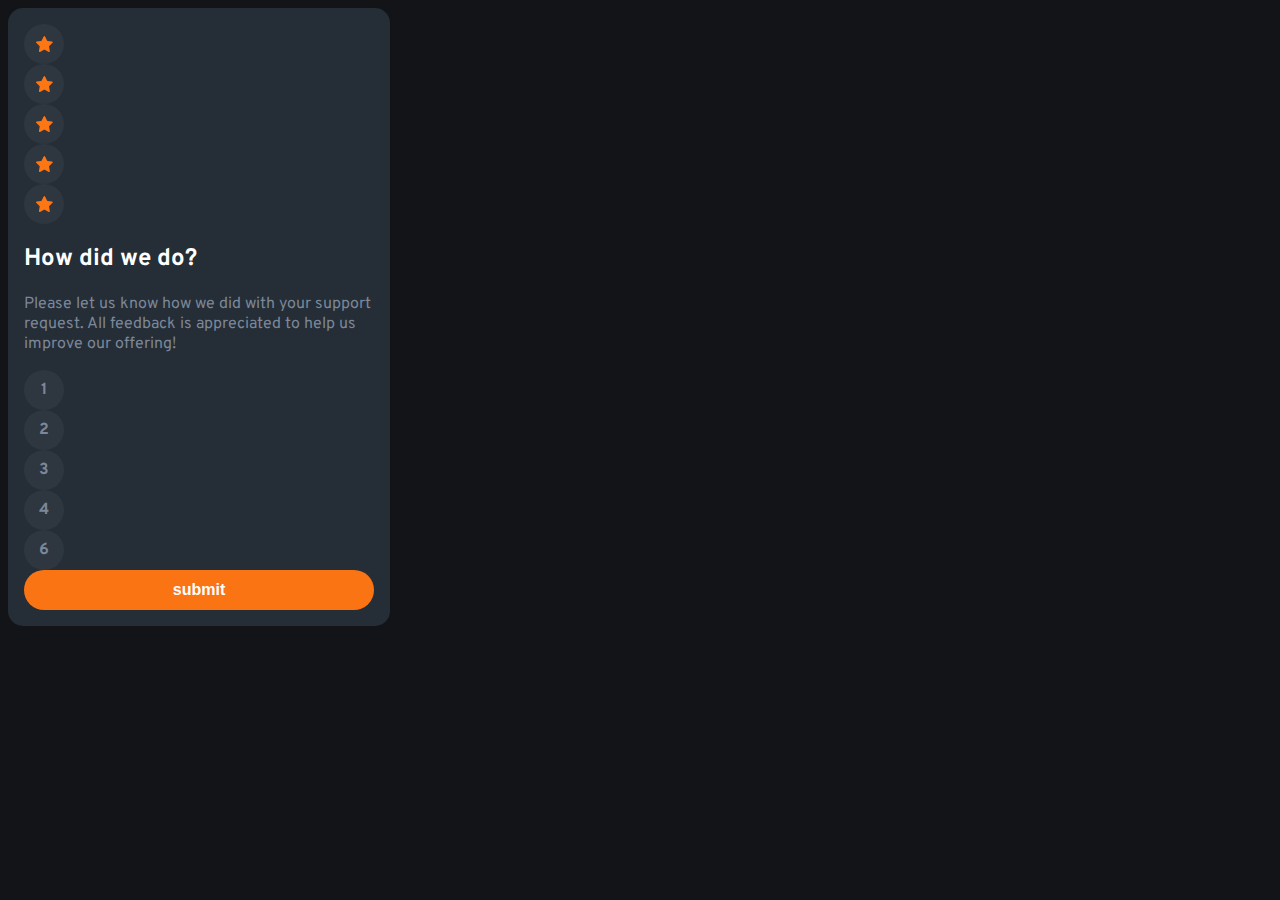
==== index.html @ 59e54c1f "worked on the html structer and the typography" ====
<html lang="en">
<head>
    <meta charset="UTF-8">
    <meta name="viewport" content="width=device-width, initial-scale=1.0">
    <title>rating component</title>
    <link rel="stylesheet" href="./style.css">
    <link rel="preconnect" href="https://fonts.googleapis.com">
    <link rel="preconnect" href="https://fonts.gstatic.com" crossorigin>
    <link href="https://fonts.googleapis.com/css2?family=Overpass:wght@400;700&display=swap" rel="stylesheet">
    <link rel="stylesheet" href="(https://fonts.google.com/specimen/Overpass)">
</head>
<body>
<div class="container">
    <div class="rating-container">
        <div class="rating-star-container">
            <div class="rating-star">
                <img src="./images/icon-star.svg" alt="star-icon" class="star-icon">
            </div>
            <div class="rating-star">
                <img src="./images/icon-star.svg" alt="star-icon" class="star-icon">
            </div>
            <div class="rating-star">
                <img src="./images/icon-star.svg" alt="star-icon" class="star-icon">
            </div>
            <div class="rating-star">
                <img src="./images/icon-star.svg" alt="star-icon" class="star-icon">
            </div>
            <div class="rating-star">
                <img src="./images/icon-star.svg" alt="star-icon" class="star-icon">
            </div>
            
        </div>
        <div class="rating-paragraph">
            <h2>How did we do?  </h2>
            <p>Please let us know how we did with your support request. All feedback is appreciated to help us improve our offering!</p>

        </div>
        <div class="rating-numbers">
            <div class="num-one rating-num">
                <h2>1</h2> 
            </div>
            <div class="num-two rating-num">
                <h2>2</h2>
            </div>
            <div class="num-three rating-num">
                <h2>3</h2>
            </div>
            <div class="num-four rating-num">
                <h2>4</h2>
            </div>
            <div class="num-five rating-num">
                <h2>6</h2>
            </div>

        </div>
        <div class="submit-button">
            <button>submit</button>
        </div>
    </div>
</div>    
</body>
</html>
---- style.css ----
body{
    background-color: hsl(216, 12%, 8%);
    font-family:'Overpass', sans-serif;;
}
/* ========================================
typography
*/

.rating-star,.rating-num{
    width: 2.5rem;
    height: 2.5rem;
    background-color:hsla(216, 12%, 54%, 10%);
    border-radius: 50%;
    display: grid;
    place-items: center;
}
.rating-num:hover{
    background-color: hsl(25, 97%, 53%);
    cursor: pointer;
}
.rating-num h2{
    font-size: 1rem;
    margin: 0;
}
.rating-paragraph h2{
    font-size: 1.5rem;
    color: #fff;
    font-weight: 700;
    text-align: left;
}
.rating-paragraph p{
    font-size: 1rem;
    color:hsl(216, 12%, 54%);
    font-weight: 400;
    text-align: left;
}
.selection{
    background-color: hsla(216, 12%, 54%, 10%);
    width: 50%;
    display: grid;
    place-content: center;
    height: 1.5em;
    border-radius:15px ;
    margin-top: 2em;
}
.selection p{
    color: hsl(25, 97%, 53%);
}
.thank-you-massage, p, h2{
    text-align: center;
    color: hsl(216, 12%, 54%);
}
.submit-button button{
    width: 100%;
    height: 2.5rem;
    border-radius: 1.3rem;
    font-size: 1rem;
    font-weight: 700;
    color: #fff;
    border: none;
    background-color: hsl(25, 97%, 53%);
    cursor: pointer;
}
.submit-button button:hover{
    color: hsl(25, 97%, 53%);
    background-color: #fff;
    
}
.container{
    background-color: hsl(213, 19%, 18%);
    width: 350px;
    padding: 1em;
    border-radius: 15px;
}
.thank-you-container{
    display: grid;
    place-items: center;
}
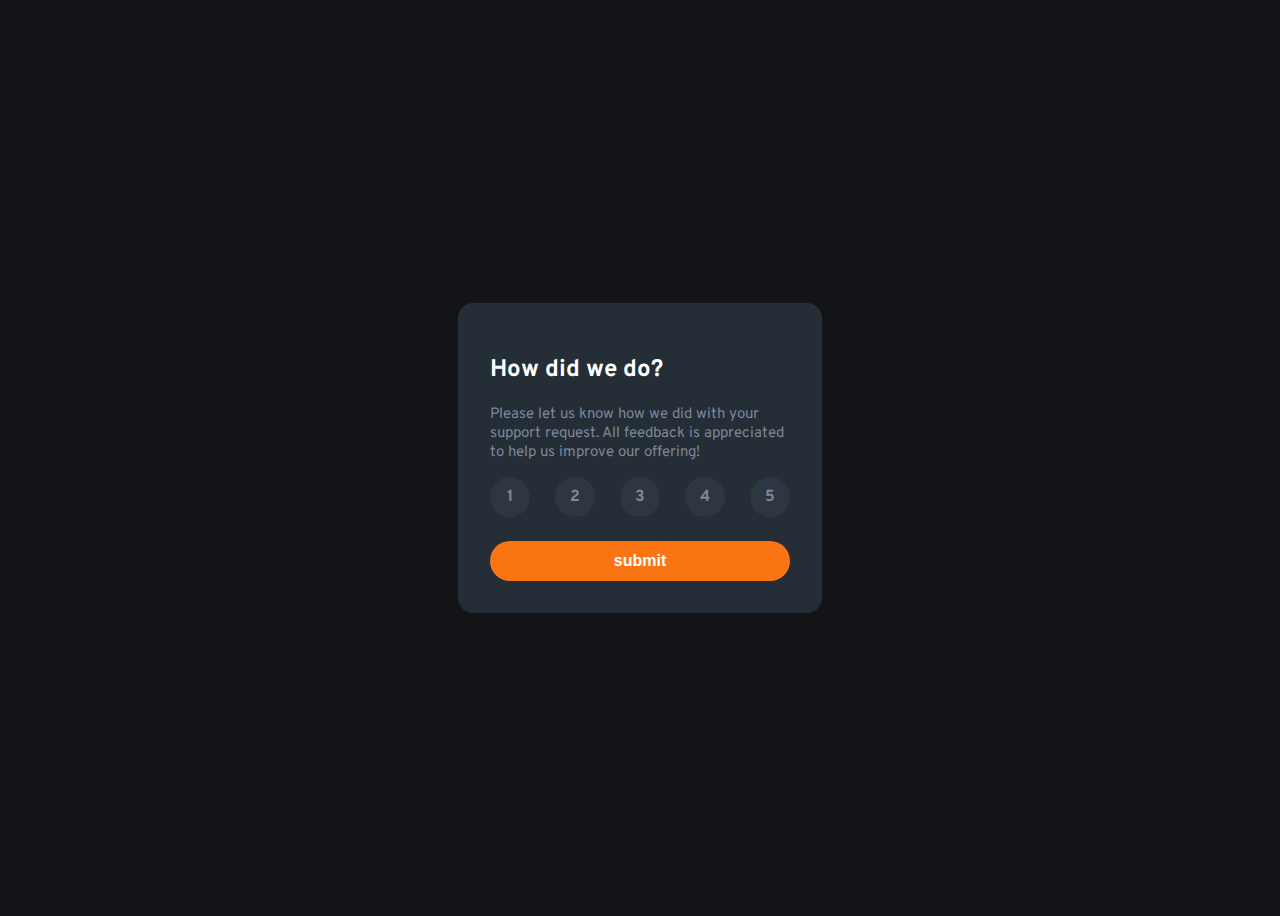
==== commit 96a36929: "added the javascript  file and made some minor bug fixing" ====
--- a/index.html
+++ b/index.html
@@ -11,24 +11,11 @@
 </head>
 <body>
 <div class="container">
+    <!-- this is the rating container section -->
     <div class="rating-container">
         <div class="rating-star-container">
             <div class="rating-star">
-                <img src="./images/icon-star.svg" alt="star-icon" class="star-icon">
             </div>
-            <div class="rating-star">
-                <img src="./images/icon-star.svg" alt="star-icon" class="star-icon">
-            </div>
-            <div class="rating-star">
-                <img src="./images/icon-star.svg" alt="star-icon" class="star-icon">
-            </div>
-            <div class="rating-star">
-                <img src="./images/icon-star.svg" alt="star-icon" class="star-icon">
-            </div>
-            <div class="rating-star">
-                <img src="./images/icon-star.svg" alt="star-icon" class="star-icon">
-            </div>
-            
         </div>
         <div class="rating-paragraph">
             <h2>How did we do?  </h2>
@@ -36,20 +23,20 @@
 
         </div>
         <div class="rating-numbers">
-            <div class="num-one rating-num">
+            <div class=" rating-num" data-ratingNum="1">
                 <h2>1</h2> 
             </div>
-            <div class="num-two rating-num">
+            <div class=" rating-num" data-ratingNum="2">
                 <h2>2</h2>
             </div>
-            <div class="num-three rating-num">
+            <div class=" rating-num" data-ratingNum="3">
                 <h2>3</h2>
             </div>
-            <div class="num-four rating-num">
+            <div class=" rating-num" data-ratingNum="4">
                 <h2>4</h2>
             </div>
-            <div class="num-five rating-num">
-                <h2>6</h2>
+            <div class=" rating-num" data-ratingNum="5">
+                <h2>5</h2>
             </div>
 
         </div>
@@ -57,6 +44,21 @@
             <button>submit</button>
         </div>
     </div>
-</div>    
+    <!-- thank you section activated using javascript -->
+    <div class=" thank-you-container rating-container">
+        <div class="thankyou-img">
+            <img src="./images/illustration-thank-you.svg" alt="thankyou-image" class="thankyou-image">
+        </div>
+        <div class="selection">
+            <p> You selected <span></span> out of 5</p>
+        </div>
+        <div class="thank-you-massage">
+            <h2>Thank you! </h2>
+            <p>We appreciate you taking the time to give a rating. If you ever need more support, don’t hesitate to get in touch!</p>
+        </div>
+    </div>
+</div>
+    
+<script src="./index.js"></script>
 </body>
 </html>
--- a/style.css
+++ b/style.css
@@ -1,18 +1,28 @@
 body{
     background-color: hsl(216, 12%, 8%);
-    font-family:'Overpass', sans-serif;;
+    font-family:'Overpass', sans-serif;
 }
 /* ========================================
 typography
 */
 
-.rating-star,.rating-num{
+.rating-num{
     width: 2.5rem;
     height: 2.5rem;
     background-color:hsla(216, 12%, 54%, 10%);
     border-radius: 50%;
     display: grid;
     place-items: center;
+}
+
+.add-rating-star{
+    background-image: url(./images/icon-star.svg) ;
+    background-repeat: no-repeat;
+    background-position: center;
+    width: 2.5rem;
+    height: 2.5rem;
+    background-color:hsla(216, 12%, 54%, 10%);
+    border-radius: 50%;
 }
 .rating-num:hover{
     background-color: hsl(25, 97%, 53%);
@@ -29,14 +39,14 @@
     text-align: left;
 }
 .rating-paragraph p{
-    font-size: 1rem;
+    font-size: 15px;
     color:hsl(216, 12%, 54%);
     font-weight: 400;
     text-align: left;
 }
 .selection{
     background-color: hsla(216, 12%, 54%, 10%);
-    width: 50%;
+    width: 60%;
     display: grid;
     place-content: center;
     height: 1.5em;
@@ -53,6 +63,7 @@
 .submit-button button{
     width: 100%;
     height: 2.5rem;
+    margin-top:1.5rem ;
     border-radius: 1.3rem;
     font-size: 1rem;
     font-weight: 700;
@@ -66,13 +77,37 @@
     background-color: #fff;
     
 }
+/* layout
+===================================================
+*/
 .container{
+    display: grid;
+    place-content: center;
+    height: 100vh;
+}
+.thank-you-container{
+    
+    display: none;
+}
+.rating-container{
     background-color: hsl(213, 19%, 18%);
-    width: 350px;
-    padding: 1em;
+    width: 300px;
+    padding: 2em;
     border-radius: 15px;
 }
-.thank-you-container{
+.add-container{
+    display: block;
     display: grid;
     place-items: center;
+}
+.remove-container{
+    display: none;
+}
+.rating-star{
+    display: flex;
+    gap: 1em;
+}
+.rating-numbers{
+    display: flex;
+    justify-content: space-between;
 }